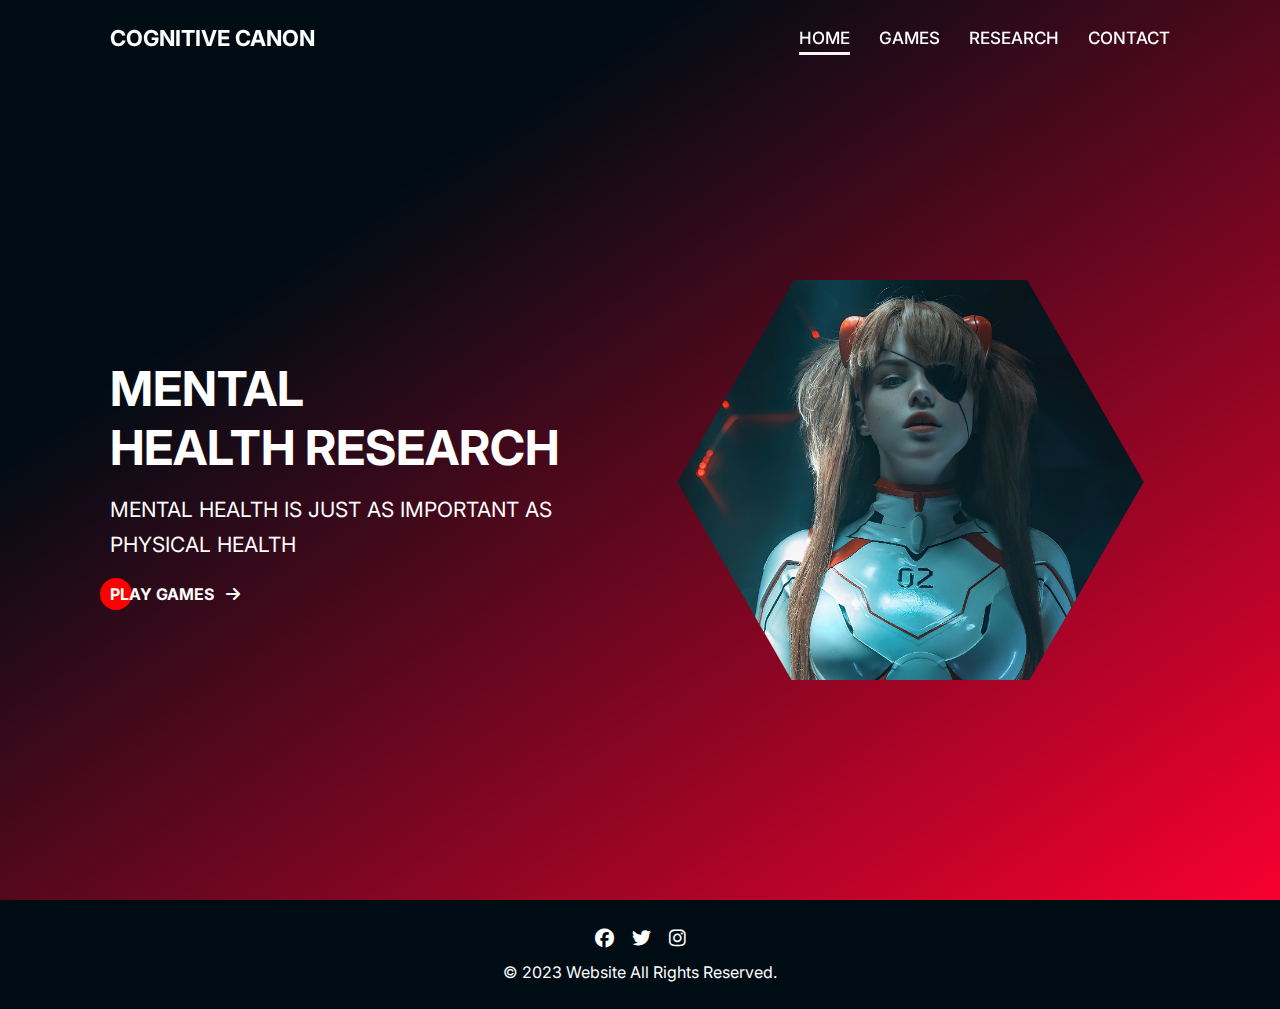
==== index.html @ 7c73ddb5 "Add files via upload" ====
<!DOCTYPE html>
<html lang="en" >
<head>
	<meta charset="UTF-8">
	<meta name="viewport" content="width=device-width, initial-scale=1.0">
	<title>Research on Mental Illnesses</title>
	<link rel="icon" type="image/x-icon" href="img/fav.png">
	<link rel="preconnect" href="https://fonts.googleapis.com">
	<link rel="preconnect" href="https://fonts.gstatic.com" crossorigin>
	<link href="https://fonts.googleapis.com/css2?family=Inter:wght@400;900&display=swap" rel="stylesheet">
	<link rel='stylesheet' href='https://cdnjs.cloudflare.com/ajax/libs/font-awesome/6.2.1/css/all.min.css'>
	<script src="https://ajax.googleapis.com/ajax/libs/jquery/3.7.1/jquery.min.js"></script>
	<link rel="stylesheet" href="css/style.css">

</head>
<body>
	<header>
		<div class="container">
			<div class="dflex">
				<div class="logo">
					Cognitive Canon
				</div>
				<div class="nav">
					<ul>
						<li><a href="index.html" class="activem">Home</a></li>
						<li><a href="games.html">Games</a></li>
						<li><a href="research.html">Research</a></li>
						<li><a href="contact.html">Contact</a></li>
					</ul>
					<i class="fa fa-bars" onclick="openm();"></i>
				</div>
			</div>
		</div>
	</header>
	<div class="top-sec">
		<div class="container">
			<div class="two-col">
				<div>
					<h1>MENTAL <br />HEALTH RESEARCH</h1>
					<p class="sub">MENTAL HEALTH IS JUST AS IMPORTANT AS PHYSICAL HEALTH</p>
					<a class="link" href="games.html">
						<div class="color"></div>
						<span>PLAY GAMES</span>
						<i class="fa-solid fa-arrow-right"></i>
					</a>
				</div>
				<div class="noover">
					<div class="dodeca">
						<div class="dode1">
							<div class="dode2">
								<img src="img/peakpx.jpg">
							</div>
						</div>
					</div>
				</div>
			</div>
		</div>
		<div class="area" >
			<ul class="circles">
				<li></li>
				<li></li>
				<li></li>
				<li></li>
				<li></li>
				<li></li>
				<li></li>
				<li></li>
				<li></li>
				<li></li>
			</ul>
		</div>
	</div>
	
	
	
	<footer>
		<div class="container">
			<div class="social">
				<a href="#"><i class="fab fa-facebook"></i></a>
				<a href="#"><i class="fab fa-twitter"></i></a>
				<a href="#"><i class="fab fa-instagram"></i></a>
			</div>
			<div class="text-center">© 2023 Website All Rights Reserved.</div>
		</div>
	</footer>
	<script src='js/buttonanimation.js'></script>
	<script  src="js/script.js"></script>
	<script>
		$(window).scroll(function() {    
			var scroll = $(window).scrollTop();

			 //>=, not <=
			if (scroll >= 100) {
				//clearHeader, not clearheader - caps H
				$("header").addClass("blackbg");
			}else{
				$("header").removeClass("blackbg");
			}
		}); //missing );

		function openm(){
			$('.nav ul').toggle();
		}
	</script>
</body>
</html>
---- css/style.css ----
*{
    margin: 0px;
    padding: 0px;
	box-sizing: border-box;
}

body{
	font-family: 'Inter', sans-serif;
	color:white;
	background-color: #f8002f;
    background-image: linear-gradient(326deg, #f8002f 0%, #000c14 74%);
}
img{
	max-width:100%;
}
header{
	position: fixed;
    z-index: 999;
    color: white;
    width: 100%;
    left: 0px;
    right: 0px;
    padding: 25px 0px
}
.br{
	border-radius:14px
}
.blackbg{
	background-color:black;
}
.logo{
	font-weight: bolder;
    text-transform: uppercase;
    font-size: 22px;
}
.container{
	width:1100px;
	padding:0px 20px;
	margin:0px auto;
}
.area{
	background-color: #f8002f;
	background-image: linear-gradient(326deg, #f8002f 0%, #000c14 74%);  
    width: 100%;
	height: 100%;
    position: absolute;
    top: 0;
    z-index: -1;
}

.circles{
    position: absolute;
    top: 0;
    left: 0;
    width: 100%;
    height: 100%;
    overflow: hidden;
}

.circles li{
    position: absolute;
    display: block;
    list-style: none;
    width: 20px;
    height: 20px;
    background: rgba(255, 255, 255, 0.2);
    animation: animate 25s linear infinite;
    bottom: -150px;
    
}

.circles li:nth-child(1){
    left: 25%;
    width: 80px;
    height: 80px;
    animation-delay: 0s;
}


.circles li:nth-child(2){
    left: 10%;
    width: 20px;
    height: 20px;
    animation-delay: 2s;
    animation-duration: 12s;
}

.circles li:nth-child(3){
    left: 70%;
    width: 20px;
    height: 20px;
    animation-delay: 4s;
}

.circles li:nth-child(4){
    left: 40%;
    width: 60px;
    height: 60px;
    animation-delay: 0s;
    animation-duration: 18s;
}

.circles li:nth-child(5){
    left: 65%;
    width: 20px;
    height: 20px;
    animation-delay: 0s;
}

.circles li:nth-child(6){
    left: 75%;
    width: 110px;
    height: 110px;
    animation-delay: 3s;
}

.circles li:nth-child(7){
    left: 35%;
    width: 150px;
    height: 150px;
    animation-delay: 7s;
}

.circles li:nth-child(8){
    left: 50%;
    width: 25px;
    height: 25px;
    animation-delay: 15s;
    animation-duration: 45s;
}

.circles li:nth-child(9){
    left: 20%;
    width: 15px;
    height: 15px;
    animation-delay: 2s;
    animation-duration: 35s;
}

.circles li:nth-child(10){
    left: 85%;
    width: 150px;
    height: 150px;
    animation-delay: 0s;
    animation-duration: 11s;
}



@keyframes animate {

    0%{
        transform: translateY(0) rotate(0deg);
        opacity: 1;
        border-radius: 0;
    }

    100%{
        transform: translateY(-1000px) rotate(720deg);
        opacity: 0;
        border-radius: 50%;
    }

}
.top-sec{
	position:relative;
	color:white;
	min-height: 100vh;
    display: flex;
    align-items: center;
	padding-top: 63px;
}
h1{
	font-size: 48px;
}
a{
	color:white;
	text-decoration:none;
}
ul{
	list-style:none;
}
.top-sec img{
	width: 100%;
    height: 400px;
    object-fit: cover;
}
.two-col{
	grid-template-columns: repeat(2, 1fr);
	display: grid;
	gap: 22px;
	align-items: center;
}
.sub{
	font-size: 21px;
    margin-top: 15px;
    line-height: 35px;
}
.link {
	font-weight: bold;
	color: white;
	text-decoration: none;
	position: relative;
	margin-top:22px;
	display: inline-block;
}
.link span, .link i {
	position: relative;
}
.link i {
	margin-left: 0.5em;
}
.link .color {
	width: 2em;
	height: 2em;
	border-radius: 2em;
	background-color: red;
	position: absolute;
	top: 50%;
	transform: translatey(-50%);
	left: -0.65em;
}
.dodeca, .dodeca div {
	margin: 0 auto;
	transform-origin: 50% 50%;
	overflow: hidden;
	width: 100%;
}
.dodeca {
	transform: rotate(120deg);
}
.dode1 {
	transform: rotate(-60deg);
}
.dode2 {
	transform: rotate(-60deg);
}
.nav ul{
	display: flex;
    justify-content: right;
    gap: 29px;
    text-transform: uppercase;
    font-weight: 500;
    font-size: 17px;
}
.dflex{
	display: flex;
    gap: 32px;
    align-items: center;
    justify-content: space-between;
}
.nav ul li a{
	padding-bottom:4px;
}
.activem, .nav ul li a:hover{
	border-bottom:3px solid #fff2f2;
}
.secondsec{
	padding:60px 0px;
}
.stwo-col{
	grid-template-columns: repeat(2, 1fr);
	display: grid;
	gap: 22px;
	align-items: center;
	margin-top:40px
}
.text-center{
	text-align:center;
}
.secondsec{
	background-color: #f8002f;
    background-image: linear-gradient(326deg, #f8002f 0%, #000c14 74%);
}
.full{
	width:100%;
}
h2{
	margin-bottom: 20px;
	font-size:36px;
}
p{
	line-height: 22px;
}
.ttwo-col{
	grid-template-columns: repeat(2, 1fr);
	display: grid;
	gap: 22px;
	align-items:center;
}
.about-sec{
	padding:130px 0px;
	background-color: #f8002f;
    background-image: linear-gradient(326deg, #f8002f 0%, #000c14 74%);
}
footer{
	text-align: center;
    background-color: #000c14;
    padding-top: 27px;
    padding-bottom: 27px;
}
.social{
	display: flex;
    justify-content: center;
    gap: 18px;
    font-size: 19px;
    margin-bottom: 12px;
}
.fa-bars{
	display:none;
	cursor:pointer;
}
.noover{
	overflow:hidden;
}
.sm-banner{
	position:relative;
	color:white;
	min-height: 250px;
    display: flex;
    align-items: center;
	padding-top: 83px;	
}
.games-col{
	grid-template-columns: repeat(3, 1fr);
	display: grid;
	gap: 22px;
	align-items:center;
}
.games-list{
	padding:100px 0px;
}
.games-col .link{
	margin: 0px auto;
    width: 127px;
    display: block;
    margin-top: 22px;
	text-align:center;
}
.games-col h3{
	text-align:center;
    margin-bottom: 37px;
}
.single-game{
	border: 1px solid #6e6e6e;
}
.game-info {
    padding: 12px 12px 32px 12px;
	background-color: #f8002f;
    background-image: linear-gradient(326deg, #f8002f 0%, #000c14 74%);
}
.tbox{
	width:100%;
	border:0px;
	border-bottom:2px solid white;
	padding:12px;
	font-size:16px;
	font-family: 'Inter', sans-serif;
	background-color:transparent;
	margin-bottom:22px;
	color:white;
}
.btn{
    font-family: 'Inter', sans-serif;
    margin-bottom: 22px;
    padding: 9px 30px;
    font-size: 16px;
    background-color: #f8002f;
    background-image: linear-gradient(326deg, #f8002f 0%, #000c14 74%);
    color: white;
    border: 1px solid white;
}
::placeholder {
	color: white;
}

::-ms-input-placeholder {
	color:white;
}
@media screen and (max-width: 1101px) {
	.container{
		width:100%;
	}
}
@media screen and (max-width: 992px) {
	.two-col, .stwo-col, .ttwo-col{
		grid-template-columns: repeat(1, 1fr);
	}
	.mreverse{
		display: flex;
		flex-direction: column-reverse;
	}
}
@media screen and (max-width: 768px) {
		
	.nav ul {
		position: absolute;
		left: 0;
		display: none;
		top: 73px;
		background-color: black;
		z-index: 999;
		width: 100%;
		left: 0px;
		right: 0px;
		padding: 0px 20px;
		padding-bottom:20px;
	}	
	.fa-bars{
		display:block;
	}	
	.nav ul li{
		text-align:center;
	}
	.nav ul li a{
		margin-top:22px;
		display:inline-block;
	}	
	h1 {
		font-size: 33px;
	}
	h2{
		font-size:26px
	}
	.top-sec{
		padding-top: 147px;
		padding-bottom: 60px;
	}
	.games-col {
		grid-template-columns: repeat(1, 1fr);
	}
}
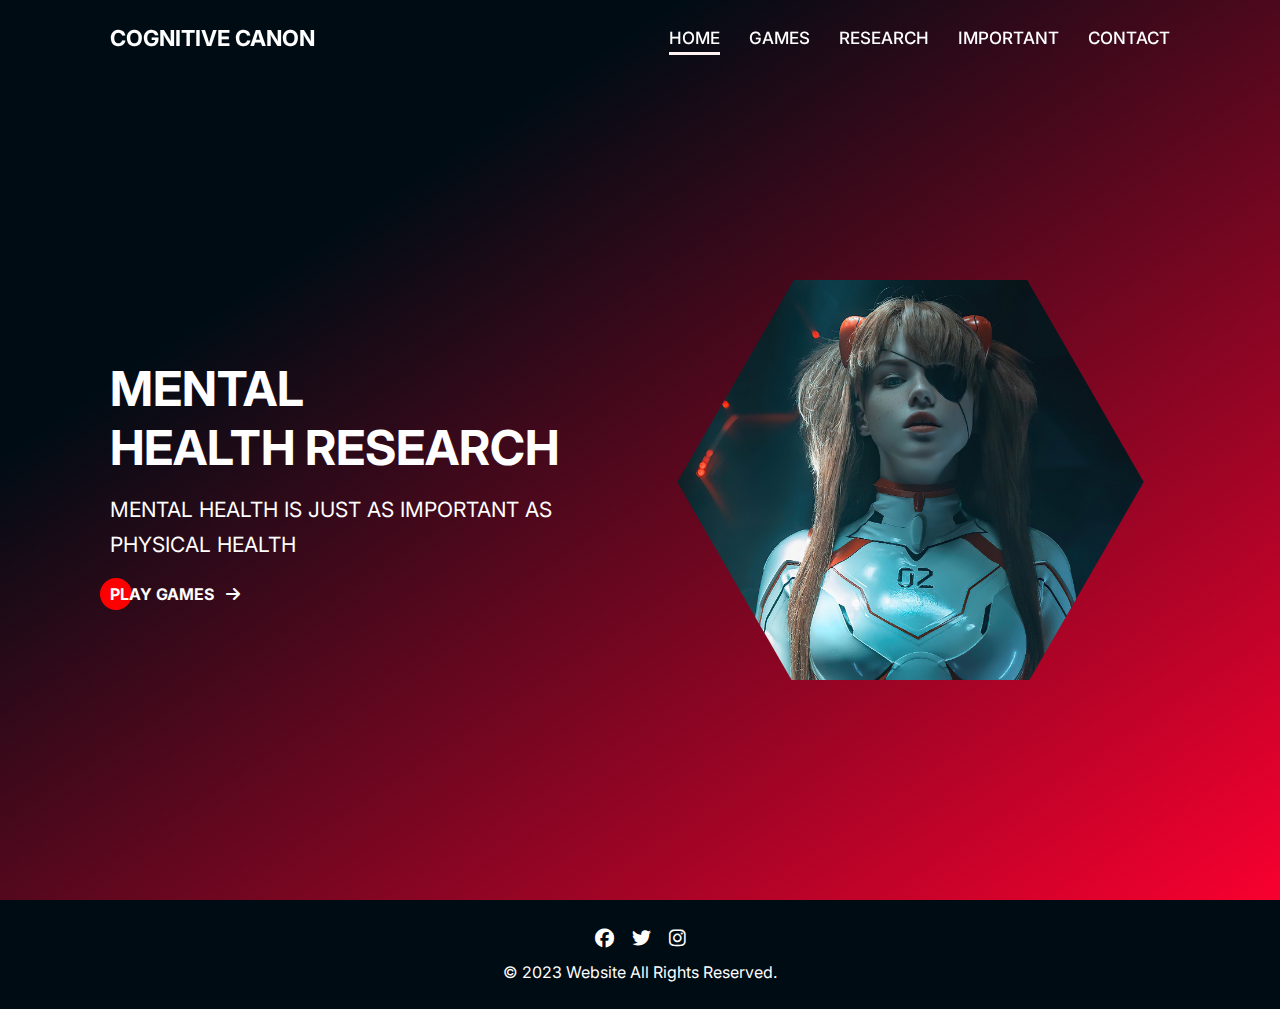
==== commit 1a2b9d0a: "Add files via upload" ====
--- a/index.html
+++ b/index.html
@@ -25,6 +25,7 @@
 						<li><a href="index.html" class="activem">Home</a></li>
 						<li><a href="games.html">Games</a></li>
 						<li><a href="research.html">Research</a></li>
+						<li><a href="important.html">Important</a></li>
 						<li><a href="contact.html">Contact</a></li>
 					</ul>
 					<i class="fa fa-bars" onclick="openm();"></i>
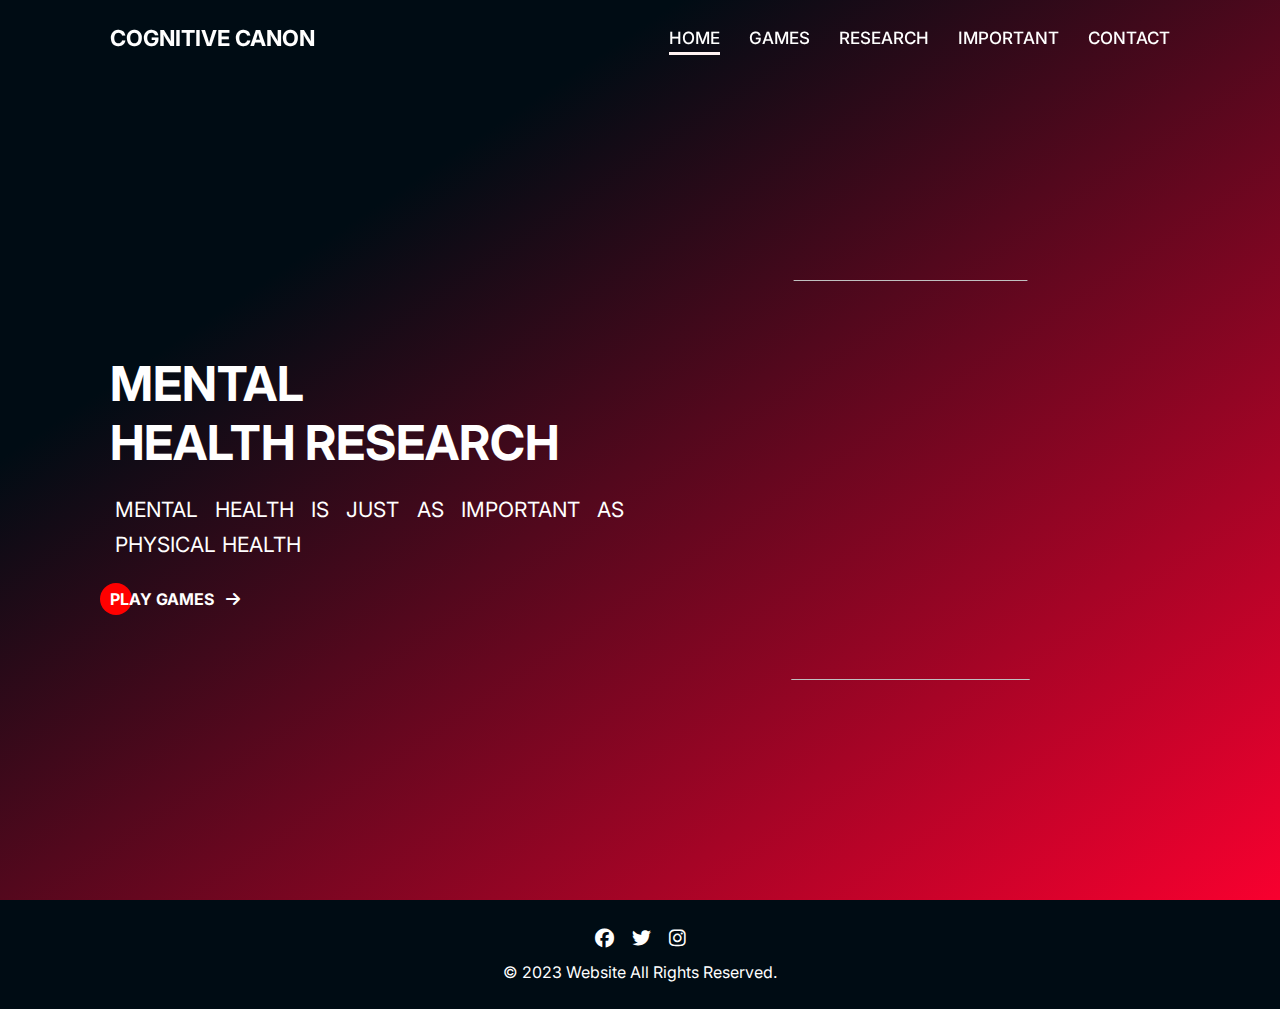
==== commit 256682b1: "Update index.html" ====
--- a/index.html
+++ b/index.html
@@ -49,7 +49,7 @@
 					<div class="dodeca">
 						<div class="dode1">
 							<div class="dode2">
-								<img src="img/peakpx.jpg">
+								<img src="img/peakpx.png">
 							</div>
 						</div>
 					</div>
--- a/css/style.css
+++ b/css/style.css
@@ -277,10 +277,28 @@
 }
 h2{
 	margin-bottom: 20px;
-	font-size:36px;
-}
-p{
-	line-height: 22px;
+	font-size:26px;
+}
+h3 {
+    font-size: 24px; /* Adjust the size as needed */
+    color: #ffffff; /* This is white, change if you need a different color */
+    margin-bottom: 10px; /* Adjust spacing as needed */
+    padding: 5px; /* Example padding */
+
+}
+
+h4 {
+    font-size: 20px; /* Adjust the size as needed */
+    color: #ffffff; /* This is white, change if you need a different color */
+    margin-bottom: 8px; /* Adjust spacing as needed */
+    padding: 5px; /* Example padding */
+
+}
+p {
+    font-size: 16px;
+    color: #ffffff;
+    padding: 5px; /* Example padding */
+    text-align: justify; /* Example text alignment */
 }
 .ttwo-col{
 	grid-template-columns: repeat(2, 1fr);
@@ -429,4 +447,4 @@
 	.games-col {
 		grid-template-columns: repeat(1, 1fr);
 	}
-}+}
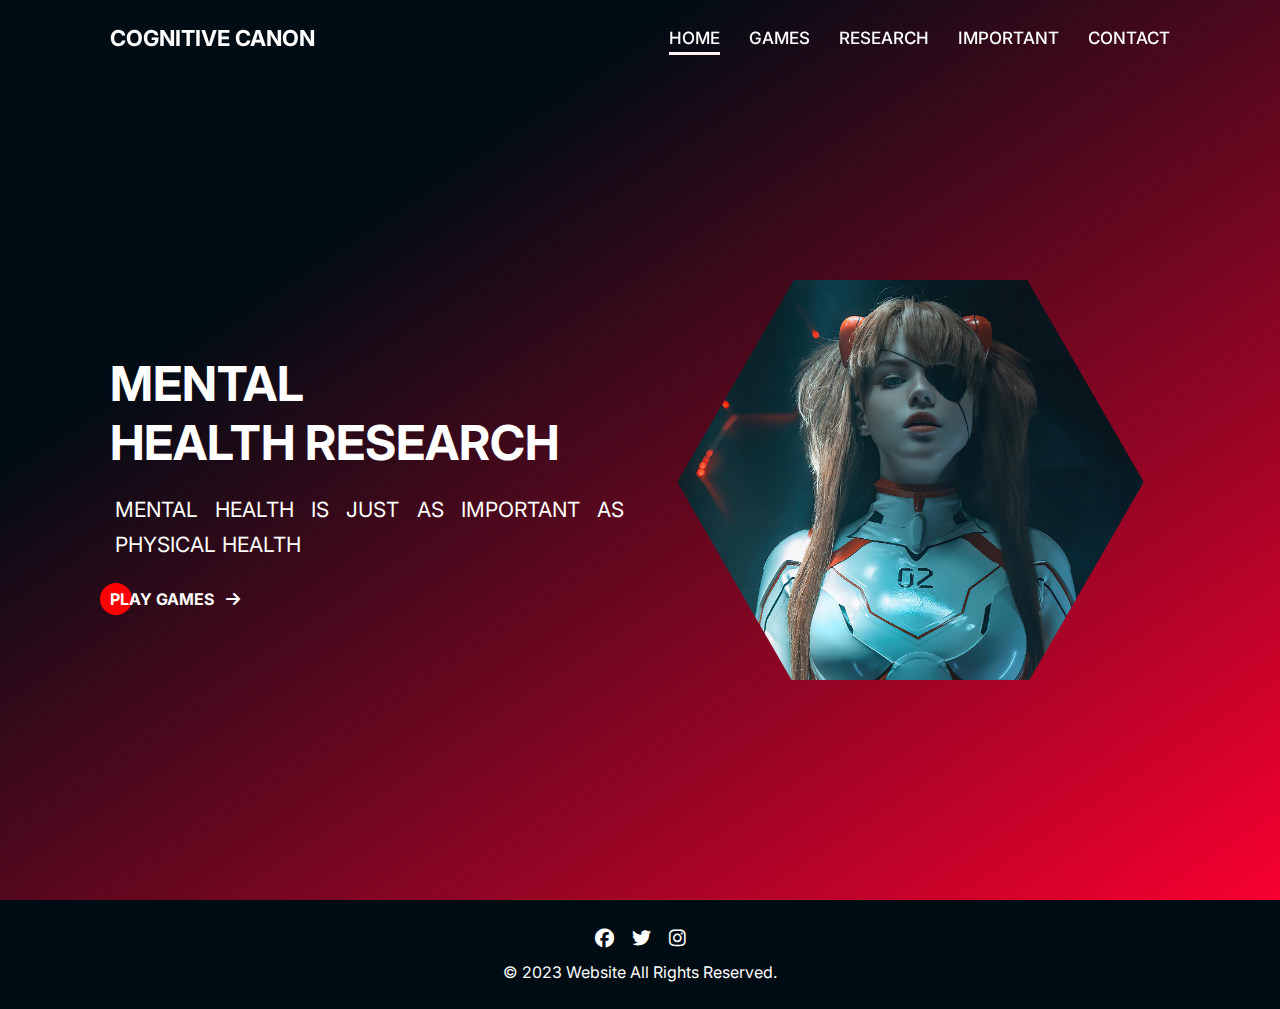
==== commit 08458430: "Update index.html" ====
--- a/index.html
+++ b/index.html
@@ -49,7 +49,7 @@
 					<div class="dodeca">
 						<div class="dode1">
 							<div class="dode2">
-								<img src="img/peakpx.png">
+								<img src="img/peakpx.jpg">
 							</div>
 						</div>
 					</div>
